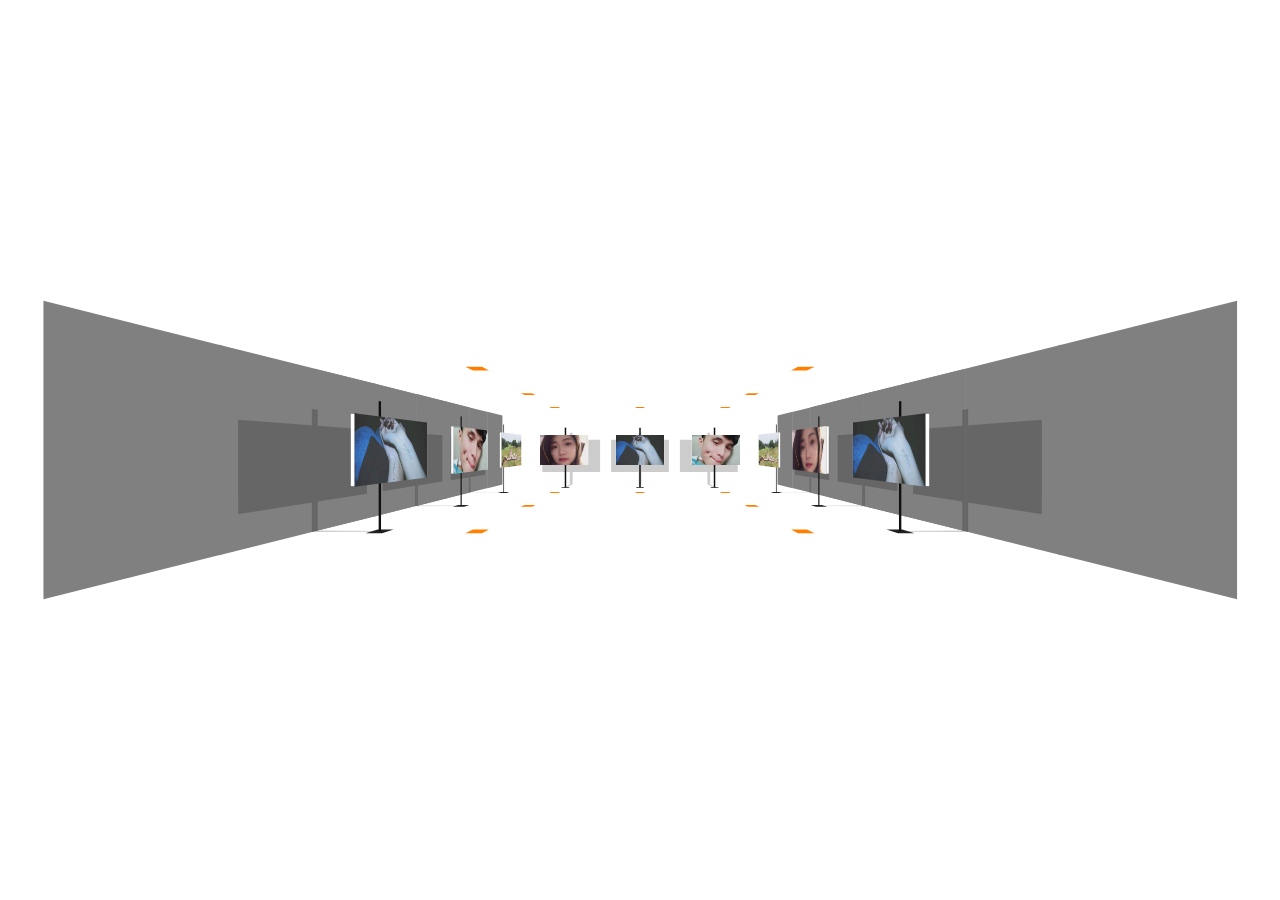
==== test.html @ c34a4b54 "1" ====
<html xmlns="http://www.w3.org/1999/xhtml"><head>
    <meta http-equiv="Content-Type" content="text/html; charset=utf-8">
    <title>Ge1doot.js三维立体相册切换</title>

    <style type="text/css">
        html {
            overflow:hidden;
            -ms-touch-action:none;
            -ms-content-zooming:none;
        }
        body {
            position:absolute;
            margin:0px;
            padding:0px;
            background:#fff;
            width:100%;
            height:100%;
        }
        #canvas {
            position:absolute;
            width:100%;
            height:100%;
            background:#fff;
        }
    </style>

    <script type="text/javascript" src="js/ge1doot.js"></script>
    <script type="text/javascript">

        "use strict";

        (function () {
            /* ==== definitions ==== */
            var diapo = [], layers = [], ctx, pointer, scr, camera, light, fps = 0, quality = [1,2],
                // ---- poly constructor ----
                Poly = function (parent, face) {
                    this.parent = parent;
                    this.ctx    = ctx;
                    this.color  = face.fill || false;
                    this.points = [];
                    if (!face.img) {
                        // ---- create points ----
                        for (var i = 0; i < 4; i++) {
                            this.points[i] = new ge1doot.transform3D.Point(
                                parent.pc.x + (face.x[i] * parent.normalZ) + (face.z[i] * parent.normalX),
                                parent.pc.y +  face.y[i],
                                parent.pc.z + (face.x[i] * parent.normalX) + (-face.z[i] * parent.normalZ)
                            );
                        }
                        this.points[3].next = false;
                    }
                },
                // ---- diapo constructor ----
                Diapo = function (path, img, structure) {
                    // ---- create image ----
                    this.img = new ge1doot.transform3D.Image(
                        this, path + img.img, 1, {
                            isLoaded: function(img) {
                                img.parent.isLoaded = true;
                                img.parent.loaded(img);
                            }
                        }
                    );
                    this.visible  = false;
                    this.normalX  = img.nx;
                    this.normalZ  = img.nz;
                    // ---- point center ----
                    this.pc = new ge1doot.transform3D.Point(img.x, img.y, img.z);
                    // ---- target positions ----
                    this.tx = img.x + (img.nx * Math.sqrt(camera.focalLength) * 20);
                    this.tz = img.z - (img.nz * Math.sqrt(camera.focalLength) * 20);
                    // ---- create polygons ----
                    this.poly = [];
                    for (var i = -1, p; p = structure[++i];) {
                        layers[i] = (p.img === true ? 1 : 2);
                        this.poly.push(
                            new Poly(this, p)
                        );
                    }
                },
                // ---- init section ----
                init = function (json) {
                    // draw poly primitive
                    Poly.prototype.drawPoly = ge1doot.transform3D.drawPoly;
                    // ---- init screen ----
                    scr = new ge1doot.Screen({
                        container: "canvas"
                    });
                    ctx = scr.ctx;
                    scr.resize();
                    // ---- init pointer ----
                    pointer = new ge1doot.Pointer({
                        tap: function () {
                            if (camera.over) {
                                if (camera.over === camera.target.elem) {
                                    // ---- return to the center ----
                                    camera.target.x = 0;
                                    camera.target.z = 0;
                                    camera.target.elem = false;
                                } else {
                                    // ---- goto diapo ----
                                    camera.target.elem = camera.over;
                                    camera.target.x = camera.over.tx;
                                    camera.target.z = camera.over.tz;
                                    // ---- adapt tesselation level to distance ----
                                    for (var i = 0, d; d = diapo[i++];) {
                                        var dx = camera.target.x - d.pc.x;
                                        var dz = camera.target.z - d.pc.z;
                                        var dist = Math.sqrt(dx * dx + dz * dz);
                                        var lev = (dist > 1500) ? quality[0] : quality[1];
                                        d.img.setLevel(lev);
                                    }
                                }
                            }
                        }
                    });
                    // ---- init camera ----
                    camera = new ge1doot.transform3D.Camera({
                        focalLength: Math.sqrt(scr.width) * 10,
                        easeTranslation: 0.025,
                        easeRotation: 0.06,
                        disableRz: true
                    }, {
                        move: function () {
                            this.over = false;
                            // ---- rotation ----
                            if (pointer.isDraging) {
                                this.target.elem = false;
                                this.target.ry = -pointer.Xi * 0.01;
                                this.target.rx = (pointer.Y - scr.height * 0.5) / (scr.height * 0.5);
                            } else {
                                if (this.target.elem) {
                                    this.target.ry = Math.atan2(
                                        this.target.elem.pc.x - this.x,
                                        this.target.elem.pc.z - this.z
                                    );
                                }
                            }
                            this.target.rx *= 0.9;
                        }
                    });
                    camera.z  = -10000;
                    camera.py = 0;
                    // ---- create images ----
                    for (var i = 0, img; img = json.imgdata[i++];) {
                        diapo.push(
                            new Diapo(
                                json.options.imagesPath,
                                img,
                                json.structure
                            )
                        );
                    }
                    // ---- start engine ---- >>>
                    setInterval(function() {
                        quality = (fps > 50) ? [2,3] : [1,2];
                        fps = 0;
                    }, 1000);
                    run();
                },
                // ---- main loop ----
                run = function () {
                    // ---- clear screen ----
                    ctx.clearRect(0, 0, scr.width, scr.height);
                    // ---- camera ----
                    camera.move();
                    // ---- draw layers ----
                    for (var k = -1, l; l = layers[++k];) {
                        light = false;
                        for (var i = 0, d; d = diapo[i++];) {
                            (l === 1 && d.draw()) ||
                            (d.visible && d.poly[k].draw());
                        }
                    }
                    // ---- cursor ----
                    if (camera.over && !pointer.isDraging) {
                        scr.setCursor("pointer");
                    } else {
                        scr.setCursor("move");
                    }
                    // ---- loop ----
                    fps++;
                    requestAnimFrame(run);
                };
            /* ==== prototypes ==== */
            Poly.prototype.draw = function () {
                // ---- color light ----
                var c = this.color;
                if (c.light || !light) {
                    var s = c.light ? this.parent.light : 1;
                    // ---- rgba color ----
                    light = "rgba(" +
                        Math.round(c.r * s) + "," +
                        Math.round(c.g * s) + "," +
                        Math.round(c.b * s) + "," + (c.a || 1) + ")";
                    ctx.fillStyle = light;
                }
                // ---- paint poly ----
                if (!c.light || this.parent.light < 1) {
                    // ---- projection ----
                    for (
                        var i = 0;
                        this.points[i++].projection();
                    );
                    this.drawPoly();
                    ctx.fill();
                }
            }
            /* ==== image onload ==== */
            Diapo.prototype.loaded = function (img) {
                // ---- create points ----
                var d = [-1,1,1,-1,1,1,-1,-1];
                var w = img.texture.width  * 0.5;
                var h = img.texture.height * 0.5;
                for (var i = 0; i < 4; i++) {
                    img.points[i] = new ge1doot.transform3D.Point(
                        this.pc.x + (w * this.normalZ * d[i]),
                        this.pc.y + (h * d[i + 4]),
                        this.pc.z + (w * this.normalX * d[i])
                    );
                }
            }
            /* ==== images draw ==== */
            Diapo.prototype.draw = function () {
                // ---- visibility ----
                this.pc.projection();
                if (this.pc.Z > -(camera.focalLength >> 1) && this.img.transform3D(true)) {
                    // ---- light ----
                    this.light = 0.5 + Math.abs(this.normalZ * camera.cosY - this.normalX * camera.sinY) * 0.6;
                    // ---- draw image ----
                    this.visible = true;
                    this.img.draw();
                    // ---- test pointer inside ----
                    if (pointer.hasMoved || pointer.isDown) {
                        if (
                            this.img.isPointerInside(
                                pointer.X,
                                pointer.Y
                            )
                        ) camera.over = this;
                    }
                } else this.visible = false;
                return true;
            }
            return {
                // --- load data ----
                load : function (data) {
                    window.addEventListener('load', function () {
                        ge1doot.loadJS(
                            "js/imageTransform3D.js",
                            init, data
                        );
                    }, false);
                }
            }
        })().load({
            imgdata:[
                // north
                {img:'newimg/1.jpg', x:-1000, y:0, z:1500, nx:0, nz:1},
                {img:'newimg/2.jpg', x:0,     y:0, z:1500, nx:0, nz:1},
                {img:'newimg/3.jpg', x:1000,  y:0, z:1500, nx:0, nz:1},
                // east
                {img:'newimg/4.jpg', x:1500,  y:0, z:1000, nx:-1, nz:0},
                {img:'newimg/1.jpg', x:1500,  y:0, z:0, nx:-1, nz:0},
                {img:'newimg/2.jpg', x:1500,  y:0, z:-1000, nx:-1, nz:0},
                // south
                {img:'newimg/3.jpg', x:1000,  y:0, z:-1500, nx:0, nz:-1},
                {img:'newimg/4.jpg', x:0,     y:0, z:-1500, nx:0, nz:-1},
                {img:'newimg/1.jpg', x:-1000, y:0, z:-1500, nx:0, nz:-1},
                // west
                {img:'newimg/2.jpg', x:-1500, y:0, z:-1000, nx:1, nz:0},
                {img:'newimg/3.jpg', x:-1500, y:0, z:0, nx:1, nz:0},
                {img:'newimg/4.jpg', x:-1500, y:0, z:1000, nx:1, nz:0}
            ],
            structure:[
                {
                    // wall
                    fill: {r:255, g:255, b:255, light:1},
                    x: [-1001,-490,-490,-1001],
                    z: [-500,-500,-500,-500],
                    y: [500,500,-500,-500]
                },{
                    // wall
                    fill: {r:255, g:255, b:255, light:1},
                    x: [-501,2,2,-500],
                    z: [-500,-500,-500,-500],
                    y: [500,500,-500,-500]
                },{
                    // wall
                    fill: {r:255, g:255, b:255, light:1},
                    x: [0,502,502,0],
                    z: [-500,-500,-500,-500],
                    y: [500,500,-500,-500]
                },{
                    // wall
                    fill: {r:255, g:255, b:255, light:1},
                    x: [490,1002,1002,490],
                    z: [-500,-500,-500,-500],
                    y: [500,500,-500,-500]
                },{
                    // shadow
                    fill: {r:0, g:0, b:0, a:0.2},
                    x: [-420,420,420,-420],
                    z: [-500,-500,-500,-500],
                    y: [150, 150,-320,-320]
                },{
                    // shadow
                    fill: {r:0, g:0, b:0, a:0.2},
                    x: [-20,20,20,-20],
                    z: [-500,-500,-500,-500],
                    y: [250, 250,150,150]
                },{
                    // shadow
                    fill: {r:0, g:0, b:0, a:0.2},
                    x: [-20,20,20,-20],
                    z: [-500,-500,-500,-500],
                    y: [-320, -320,-500,-500]
                },{
                    // shadow
                    fill: {r:0, g:0, b:0, a:0.2},
                    x: [-20,20,10,-10],
                    z: [-500,-500,-100,-100],
                    y: [-500, -500,-500,-500]
                },{
                    // base
                    fill: {r:32, g:32, b:32},
                    x: [-50,50,50,-50],
                    z: [-150,-150,-50,-50],
                    y: [-500,-500,-500,-500]
                },{
                    // support
                    fill: {r:16, g:16, b:16},
                    x: [-10,10,10,-10],
                    z: [-100,-100,-100,-100],
                    y: [300,300,-500,-500]
                },{
                    // frame
                    fill: {r:255, g:255, b:255},
                    x: [-320,-320,-320,-320],
                    z: [0,-20,-20,0],
                    y: [-190,-190,190,190]
                },{
                    // frame
                    fill: {r:255, g:255, b:255},
                    x: [320,320,320,320],
                    z: [0,-20,-20,0],
                    y: [-190,-190,190,190]
                },
                {img:true},
                {
                    // ceilingLight
                    fill: {r:255, g:128, b:0},
                    x: [-50,50,50,-50],
                    z: [450,450,550,550],
                    y: [500,500,500,500]
                },{
                    // groundLight
                    fill: {r:255, g:128, b:0},
                    x: [-50,50,50,-50],
                    z: [450,450,550,550],
                    y: [-500,-500,-500,-500]
                }
            ],
            options:{
                imagesPath: ""
            }
        });
    </script>

    <script src="js/imageTransform3D.js"></script></head>
<body>

<canvas id="canvas" width="1800" height="1593">你的浏览器不支持HTML5画布技术，请使用谷歌浏览器。</canvas>




</body></html>
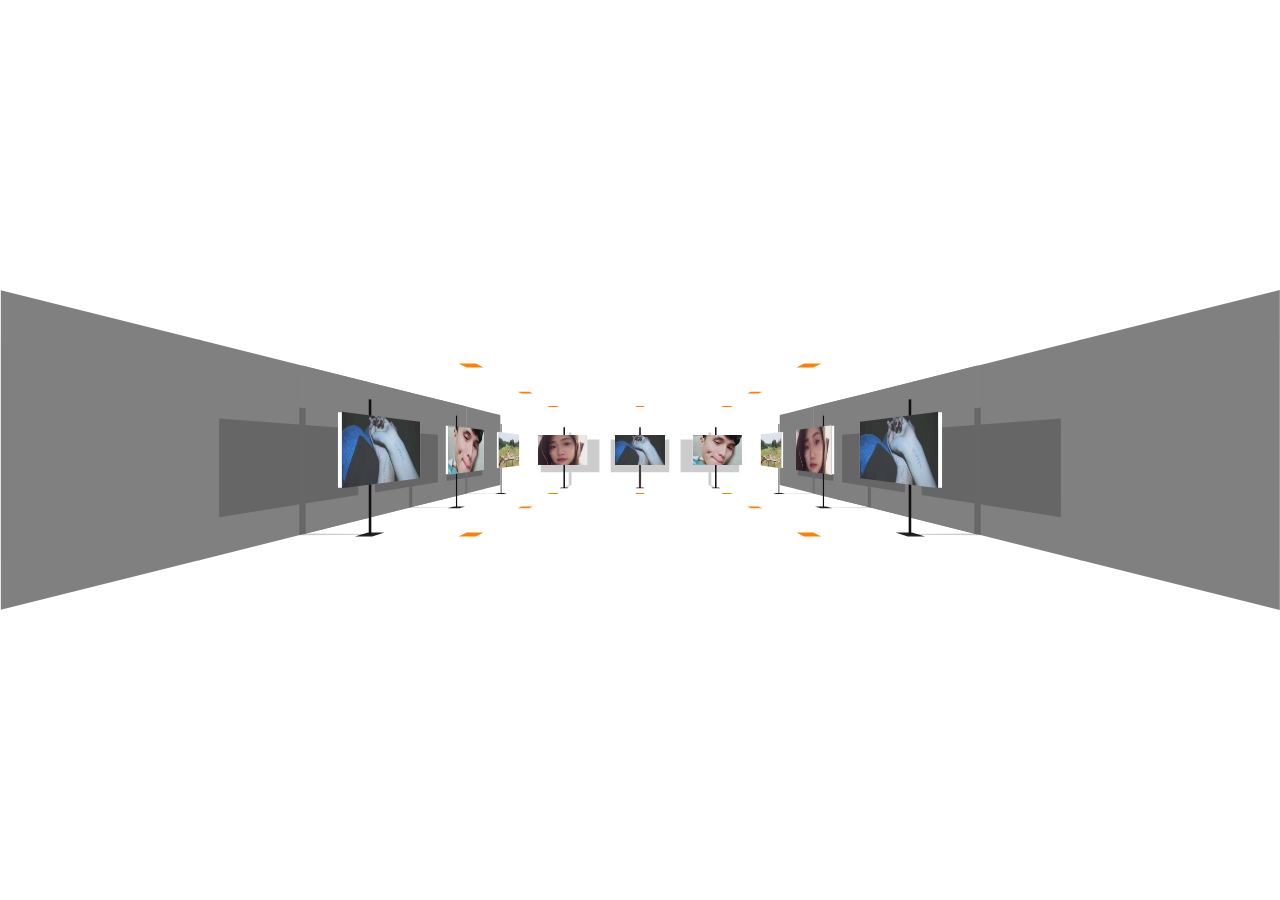
==== commit dc8a540f: "3" ====
--- a/test.html
+++ b/test.html
@@ -1,6 +1,6 @@
 <html xmlns="http://www.w3.org/1999/xhtml"><head>
     <meta http-equiv="Content-Type" content="text/html; charset=utf-8">
-    <title>Ge1doot.js三维立体相册切换</title>
+    <title>我的男孩❤️</title>
 
     <style type="text/css">
         html {
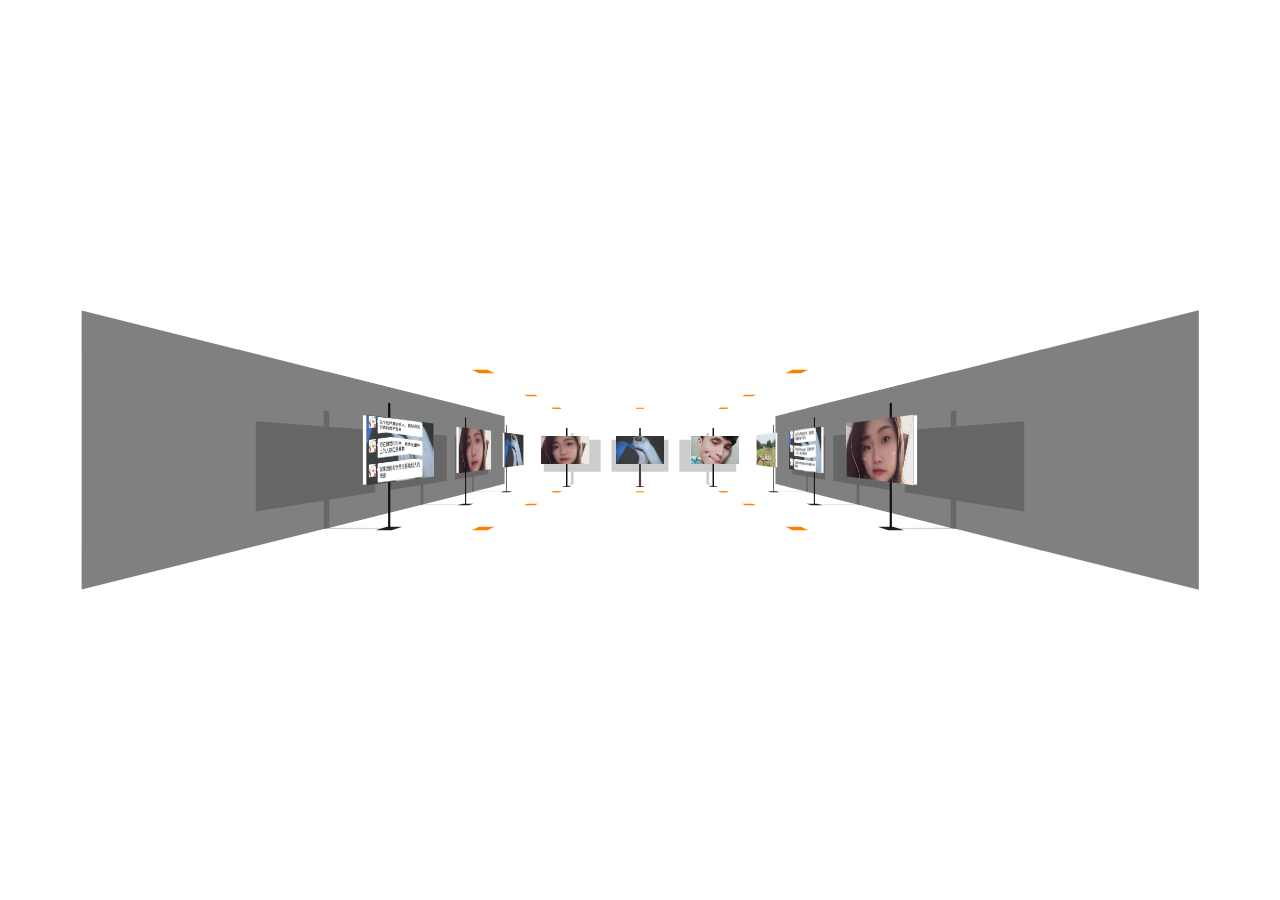
==== commit 32ad0172: "加图加图加图" ====
--- a/test.html
+++ b/test.html
@@ -261,16 +261,16 @@
                 {img:'newimg/3.jpg', x:1000,  y:0, z:1500, nx:0, nz:1},
                 // east
                 {img:'newimg/4.jpg', x:1500,  y:0, z:1000, nx:-1, nz:0},
-                {img:'newimg/1.jpg', x:1500,  y:0, z:0, nx:-1, nz:0},
-                {img:'newimg/2.jpg', x:1500,  y:0, z:-1000, nx:-1, nz:0},
+                {img:'newimg/5.jpg', x:1500,  y:0, z:0, nx:-1, nz:0},
+                {img:'newimg/1.jpg', x:1500,  y:0, z:-1000, nx:-1, nz:0},
                 // south
-                {img:'newimg/3.jpg', x:1000,  y:0, z:-1500, nx:0, nz:-1},
-                {img:'newimg/4.jpg', x:0,     y:0, z:-1500, nx:0, nz:-1},
-                {img:'newimg/1.jpg', x:-1000, y:0, z:-1500, nx:0, nz:-1},
+                {img:'newimg/2.jpg', x:1000,  y:0, z:-1500, nx:0, nz:-1},
+                {img:'newimg/3.jpg', x:0,     y:0, z:-1500, nx:0, nz:-1},
+                {img:'newimg/4.jpg', x:-1000, y:0, z:-1500, nx:0, nz:-1},
                 // west
-                {img:'newimg/2.jpg', x:-1500, y:0, z:-1000, nx:1, nz:0},
-                {img:'newimg/3.jpg', x:-1500, y:0, z:0, nx:1, nz:0},
-                {img:'newimg/4.jpg', x:-1500, y:0, z:1000, nx:1, nz:0}
+                {img:'newimg/5.jpg', x:-1500, y:0, z:-1000, nx:1, nz:0},
+                {img:'newimg/1.jpg', x:-1500, y:0, z:0, nx:1, nz:0},
+                {img:'newimg/2.jpg', x:-1500, y:0, z:1000, nx:1, nz:0}
             ],
             structure:[
                 {
